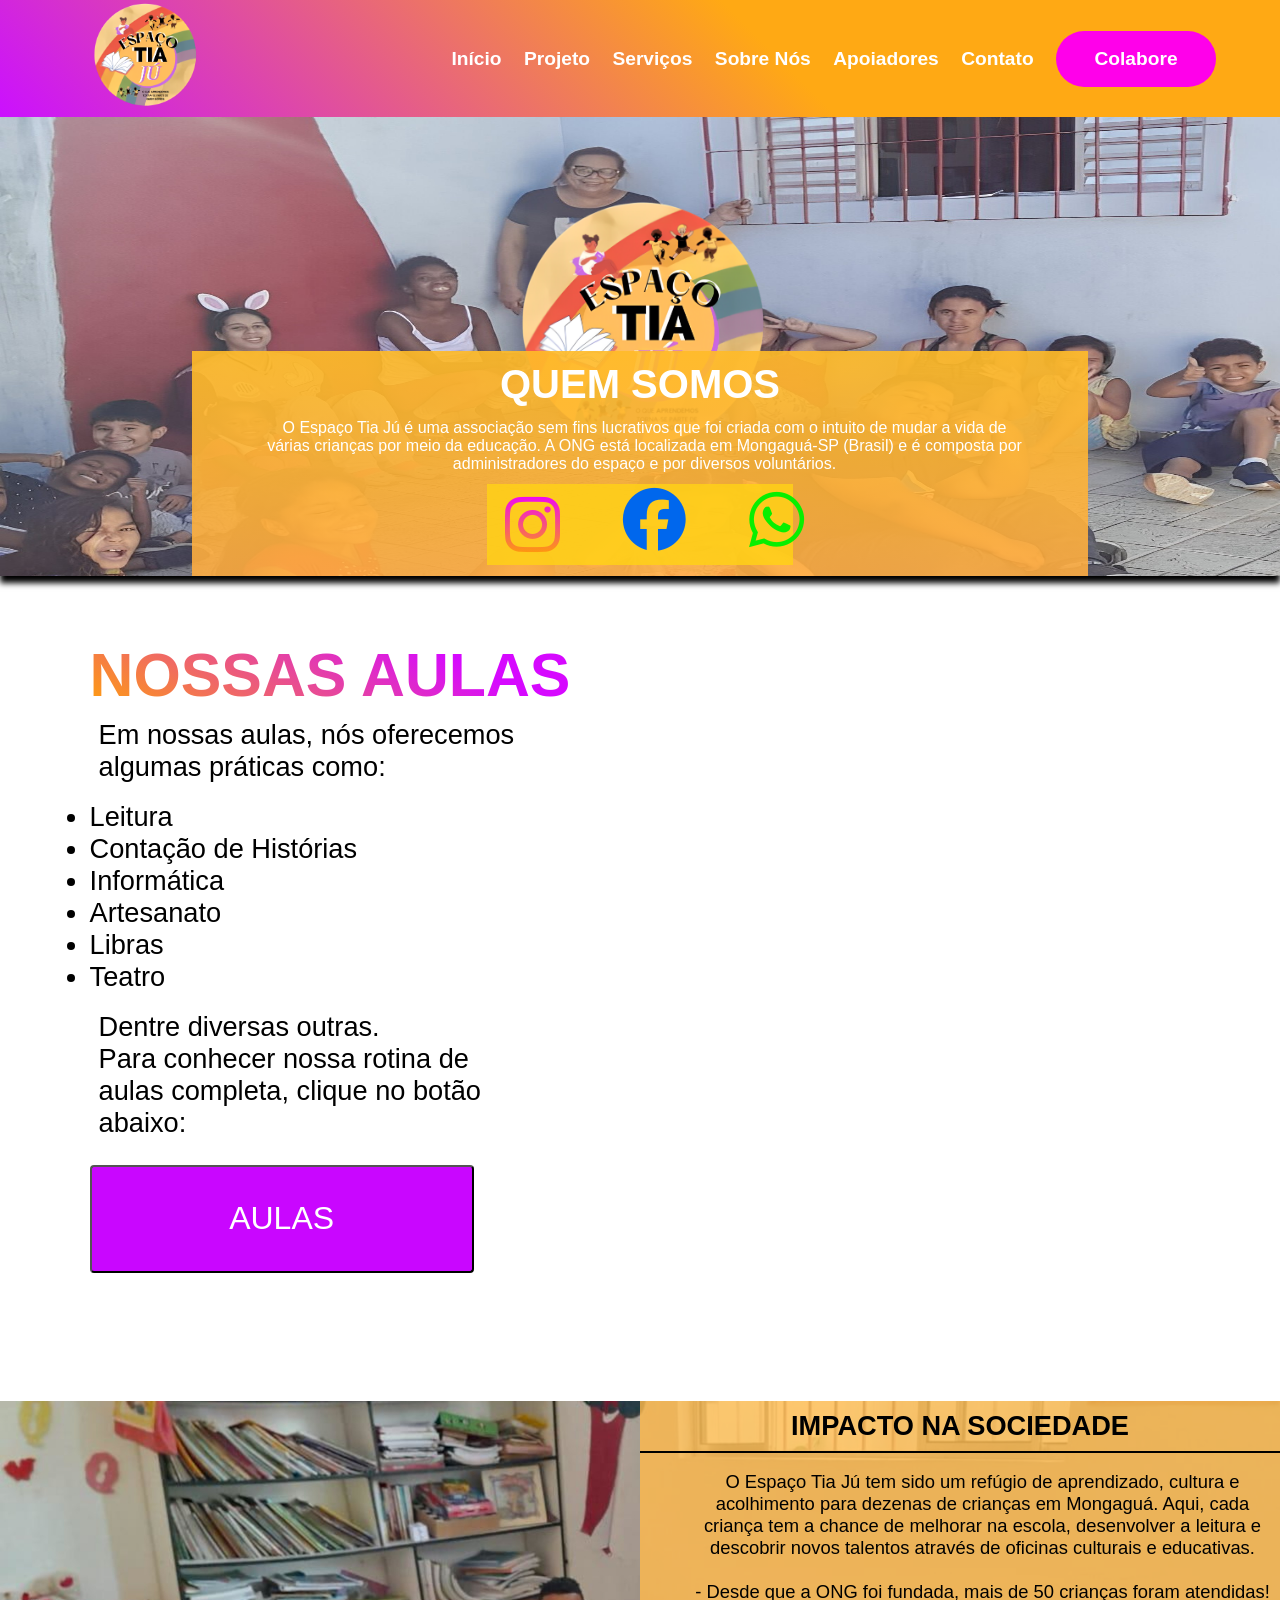
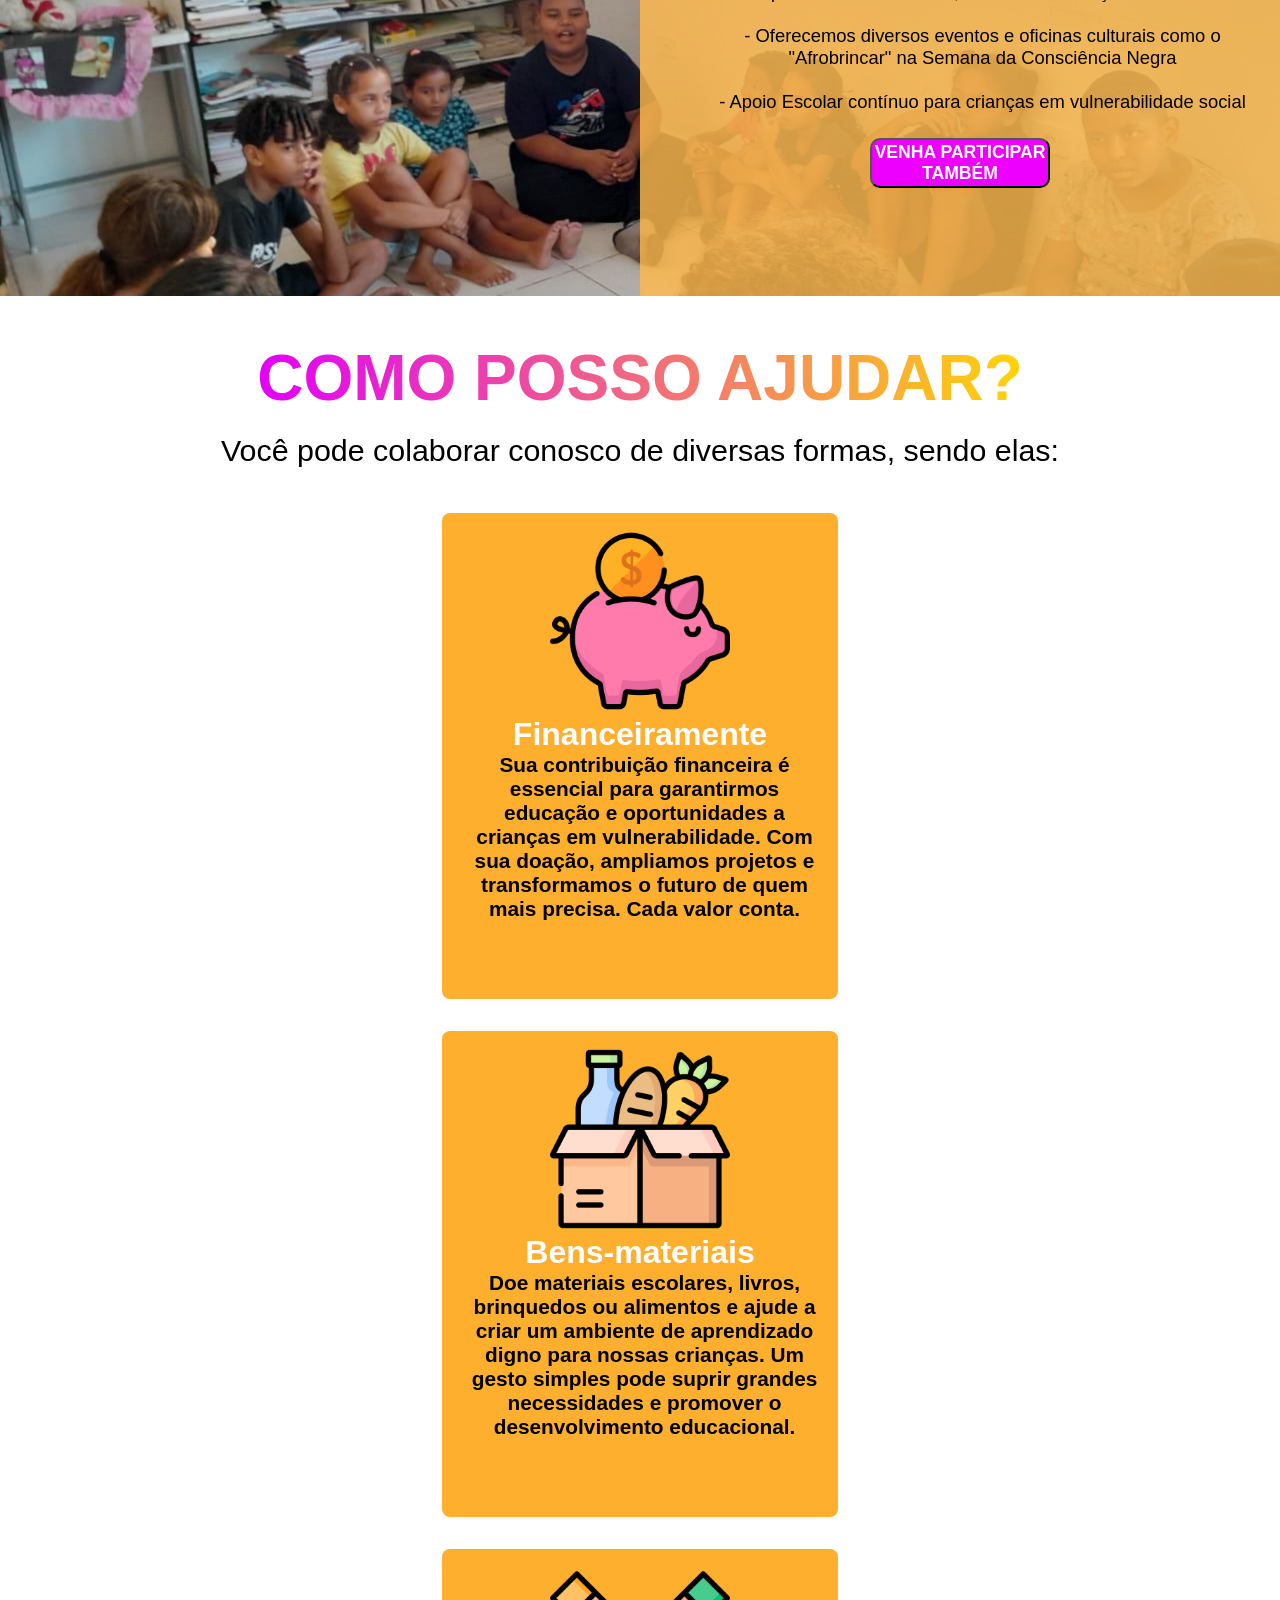
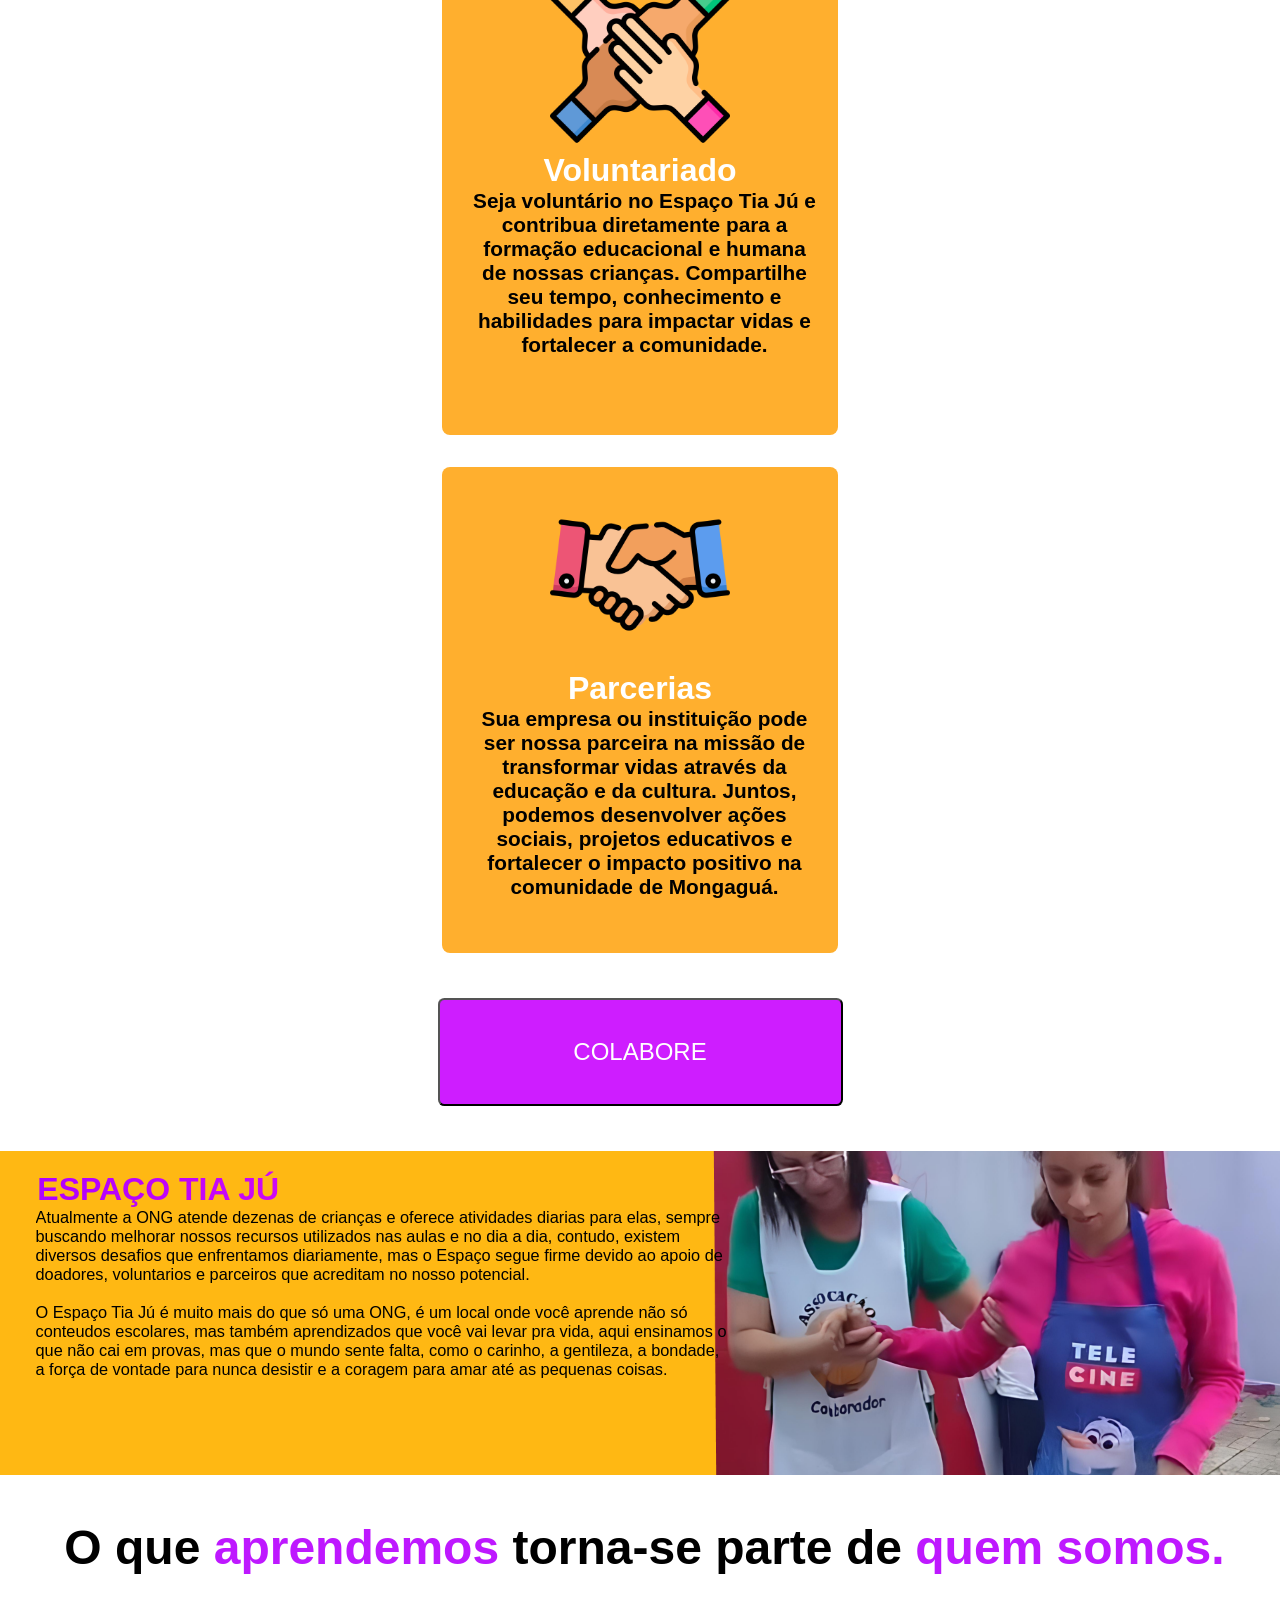
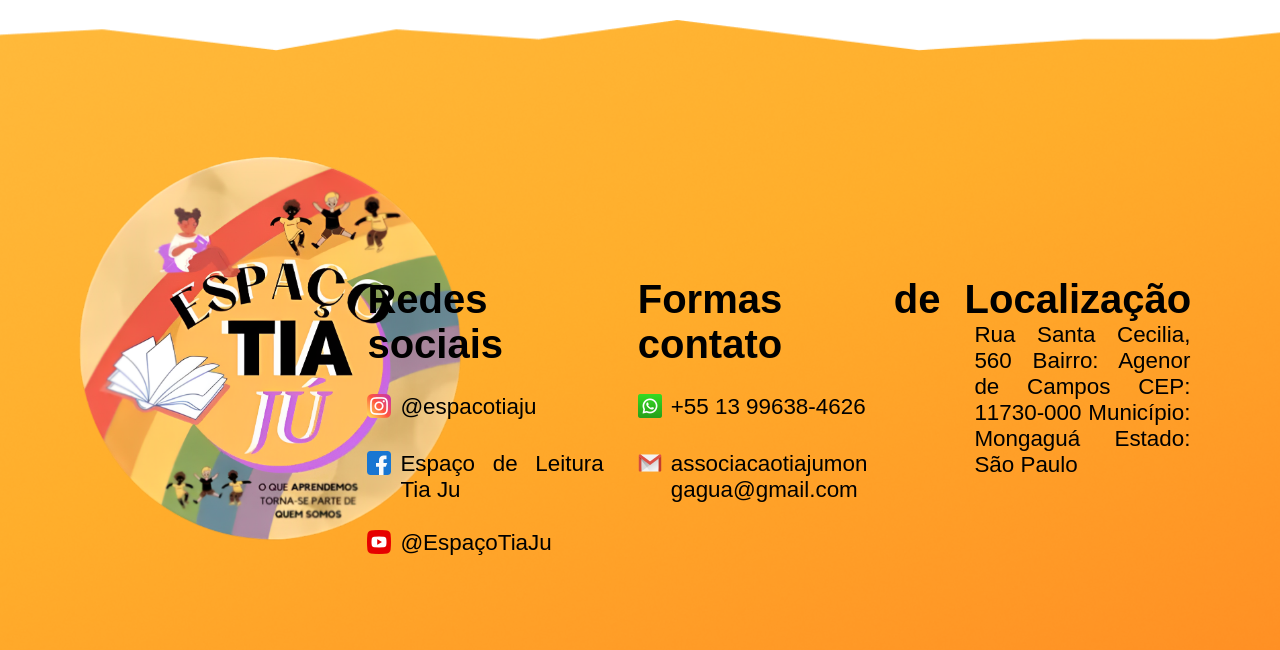
==== index.html @ f0115be1 "Add files via upload" ====
<!DOCTYPE html>
<html lang="PT-BR">
<head>
    <meta charset="UTF-8">
    <meta name="viewport" content="width=device-width, initial-scale=1.0">
    <title>Document</title>
    <link rel="stylesheet" href="style.css">
    <link rel="stylesheet"
    href="https://cdnjs.cloudflare.com/ajax/libs/font-awesome/6.5.0/css/all.min.css">
    <script src="hamburguer.js" defer></script>
</head>
<body>
<div class="navbar">
    <div class="Logo"><img src="img/LOGO.png" alt="" class="Logo1"></div>
     
    <div class="hamburger" onclick="toggleMenu()">
      <span></span>
      <span></span>
      <span></span>
  </div>

    <ul class="nav-list">
         <li class="nav-item"><a href="index.html">Início</a></li>
         <li class="nav-item"><a href="Projeto.html">Projeto</a></li>
         <li class="nav-item"><a href="Serviços.html">Serviços</a></li>
         <li class="nav-item"><a href="Sobrenos.html">Sobre Nós</a></li>
         <li class="nav-item"><a href="Apoiadores.html">Apoiadores</a></li>
         <li class="nav-item"><a id="contato" href="#rodape">Contato</a></li>
         <li class="nav-item" id="Colabore"><a id="colabore" href="Colabore.html">Colabore</a></li>
     </ul>
</div>

<div class="Inicio">
   <img src="img/Mídia (13).jpeg" alt="" class="Tela-inicial">
    <img src="img/LOGO.png" alt="" class="Logo-inicio">
         <div class="desc-inicio">
            <h2>QUEM SOMOS</h2>
            <p>O Espaço Tia Jú é uma associação sem fins lucrativos que foi criada com o intuito de mudar a vida de várias crianças por meio da educação. A ONG está localizada em Mongaguá-SP (Brasil) e é composta por administradores do espaço e por diversos voluntários.</p>
            <button>CONHEÇA MAIS SOBRE NÓS</button>
   <div class="redes-sociais">
        <a href="https://www.instagram.com/espacotiaju?utm_source=ig_web_button_share_sheet&igsh=ZDNlZDc0MzIxNw==" target="_blank"> <abbr title="Instagram">
          <i class="fab fa-instagram instagram" style="font-size: 63px;"></abbr></i>
        </a>
        <a href="https://www.facebook.com/datiaju/reviews" target="_blank">
          <abbr title="Facebook">
          <i class="fab fa-facebook facebook" style="font-size: 63px;margin-top: -10px;"></i>
          </abbr>
        </a>
        <a href="https://api.whatsapp.com/send?phone=%2B5513996384626&context=AfcCSkSIcUkqL-YhtPa7pxp33R2juGG97M6zUEiv80mA4iTM2JzgP4KgKNWEZC94j7PCLBYY8Aqee7L_TdLRcimhf0VwbdhXXc6NUVzNHIIt665tnAzPVUHuwLsKSRdDri8YdN5PQHIaT8WMIss9TqglaQ&source=FB_Page&app=facebook&entry_point=page_cta&fbclid=IwY2xjawLjuL1leHRuA2FlbQIxMABicmlkETEwQUttaVBENEdSaHdHNnN2AR4zPxRbNRe2exG3UXPu2LWO2KKB-tDY6OX-aqOvwJS2EwWAxR1hfenFp7WOUA_aem_YQOsg1myZgJdiUHXw0PNwQ" target="_blank">
          <abbr title="Whatsapp">
          <i class="fab fa-whatsapp whatsapp" style="font-size: 63px; margin-top: -10px;"></i>
          </abbr>
        </a>
      </div>
   </div>
</div>

   <div class="Nossas-aulas">
    <div class="Nossas-aulas2">
  <h1>NOSSAS AULAS</h1> 
    <p>Em nossas aulas, nós oferecemos algumas práticas como:</p>
    <br>
     <ul>
        <li>Leitura</li>
        <li>Contação de Histórias</li>
        <li>Informática</li>
        <li>Artesanato</li>
        <li>Libras</li>
        <li>Teatro</li>
      </ul>
     <br>
    <p> 
      Dentre diversas outras.
      <br>
      Para conhecer nossa rotina de aulas completa, clique no botão abaixo:</p>
      <button>AULAS</button>
    </div>
</div>

<div class="carrossel-pai">
  <div class="carrossel-imagens">
    <img src="img/Mídia (2).png" alt="" class="C2-1">
    <img src="img/Mídia (4).png" alt="" class="C2-2">
    <img src="img/midia.jpeg" alt="" class="C2-3">
    <img src="img/Mídia (19).jpeg" alt="" class="C2-4">

    <img src="img/Mídia (2).png" alt="" class="C2-1">
    <img src="img/Mídia (4).png" alt="" class="C2-2">
    <img src="img/midia.jpeg" alt="" class="C2-3">
    <img src="img/Mídia (19).jpeg" alt="" class="C2-4">
    <img src="img/Mídia (2).png" alt="" class="C2-1">
    <img src="img/Mídia (4).png" alt="" class="C2-2">
    </div>
  </div>
</div>

<div class="Impacto">
  <div class="desc-impacto">
    <h1>IMPACTO NA SOCIEDADE</h1>
    <hr color="black">
    <p>O Espaço Tia Jú tem sido um refúgio de aprendizado, cultura e acolhimento para dezenas de crianças em Mongaguá. Aqui, cada criança tem a chance de melhorar na escola, desenvolver a leitura e descobrir novos talentos através de oficinas culturais e educativas.
      <br>
      <br>
-  Desde que a ONG foi fundada, mais de 50 crianças foram atendidas!
<br>
<br>
- Oferecemos diversos eventos e oficinas culturais como o "Afrobrincar" na Semana da Consciência Negra
<br>
<br>- Apoio Escolar contínuo para crianças em vulnerabilidade social</p>
<button>VENHA PARTICIPAR TAMBÉM</button>
  </div>
</div>

<div class="Como-ajudar">
  <h1>COMO POSSO AJUDAR?</h1>
  <P class="desc-ajuda">Você pode colaborar conosco de diversas formas, sendo elas:</P>
 <div class="container-fc">
  <div class="forma-colaborar">
    <a href="https://www.flaticon.com/br/icones-gratis/poupanca" title="poupança ícones"><img src="img/cofrinho.png" alt=""></a>
    <h2>Financeiramente</h2>
    <p>Sua contribuição financeira é essencial para garantirmos educação e oportunidades a crianças em vulnerabilidade. Com sua doação, ampliamos projetos e transformamos o futuro de quem mais precisa. Cada valor conta.</p>
  </div>
    <div class="forma-colaborar">
      <a href="https://www.flaticon.com/br/icones-gratis/doacao-de-comida" title="doação de comida ícones"><img src="img/doacao-de-alimentos.png" alt=""></a>
    <h2>Bens-materiais</h2>
    <p>Doe materiais escolares, livros, brinquedos ou alimentos e ajude a criar um ambiente de aprendizado digno para nossas crianças. Um gesto simples pode suprir grandes necessidades e promover o desenvolvimento educacional.</p>
  </div>
    <div class="forma-colaborar">
      <a href="https://www.flaticon.com/br/icones-gratis/voluntario" title="voluntário ícones"><img src="img/socorro.png" alt=""></a>
    <h2>Voluntariado</h2>
    <p>Seja voluntário no Espaço Tia Jú e contribua diretamente para a formação educacional e humana de nossas crianças. Compartilhe seu tempo, conhecimento e habilidades para impactar vidas e fortalecer a comunidade.
</p>
  </div>
    <div class="forma-colaborar">
      <a href="https://www.flaticon.com/br/icones-gratis/acordo" title="acordo ícones"> <img src="img/aperto-de-mao.png" alt=""></a>
    <h2>Parcerias</h2>
    <p>Sua empresa ou instituição pode ser nossa parceira na missão de transformar vidas através da educação e da cultura. Juntos, podemos desenvolver ações sociais, projetos educativos e fortalecer o impacto positivo na comunidade de Mongaguá.</p>
  </div>
  </div>
  <button>COLABORE</button> 
</div>

<div class="desc-espaco">
  <div class="desc-espaco1">
   <h1>ESPAÇO TIA JÚ</h1>
   <p>Atualmente a ONG atende dezenas de crianças e oferece atividades diarias para elas, sempre buscando melhorar nossos recursos utilizados nas aulas e no dia a dia, 
    contudo, existem diversos desafios que enfrentamos diariamente, mas o Espaço segue firme devido ao apoio de doadores, voluntarios e parceiros que acreditam no nosso 
    potencial.
    <br>
    <br>
    O Espaço Tia Jú é muito mais do que só uma ONG, é um local onde você aprende não só conteudos escolares, mas também aprendizados que você vai levar pra vida, 
    aqui ensinamos o que não cai em provas, mas que o mundo sente falta, como o carinho, a gentileza, a bondade, a força de vontade para nunca desistir e a coragem para amar até as 
    pequenas coisas.</p>
  </div>
</div>

<div class="quem-somos">
  <p>O que <span class="roxo">aprendemos</span> torna-se parte de <span class="roxo">quem somos.</span></p>
</div>

<div class="rodape" id="rodape">
  <div class="logo-rodape">
    <img src="img/LOGO.png" alt="">
  </div>
  <div class="inf-rodape">
    <div class="redes">
      <h1>Redes sociais</h1>
      <div class="insta"><a href="https://www.flaticon.com/br/icones-gratis/logotipo-do-instagram" title="logotipo do instagram ícones" target="_blank"> <img src="img/instagram (1).png" alt=""></a><p>@espacotiaju</p></div>
      <div class="facebook"><a href="https://www.flaticon.com/br/icones-gratis/facebook" title="facebook ícones" target="_blank"><img src="img/facebook (1).png" alt=""></a>
      <p style="color: black;">Espaço de Leitura Tia Ju</p></div>
      <div class="youtube"><a href="https://www.flaticon.com/br/icones-gratis/youtube" title="youtube ícones" target="_blank"><img src="img/youtube.png" alt=""></a>
      <p>@EspaçoTiaJu</p></div>

    </div>
    <div class="formas-contato">
      <h1>Formas de contato</h1>
      <div class="whatsapp"><a href="https://www.flaticon.com/br/icones-gratis/whatsapp" title="whatsapp ícones" target="_blank"><img src="img/whatsapp (1).png" alt=""></a><p style="color: black;">+55 13 99638-4626</p></div>
      <div class="email">
        <a href="https://www.flaticon.com/br/icones-gratis/gmail" title="gmail ícones" target="_blank"><img src="img/gmail.png" alt=""></a>
        <p>associacaotiajumon<br>gagua@gmail.com</p>
      </div>
    </div>
    <div class="localizacao">
      <h1>Localização</h1>
      <p>Rua Santa Cecilia, 560 Bairro: Agenor de Campos CEP: 11730-000 Município: Mongaguá Estado: São Paulo</p>
    </div>
  </div>
</div>

<script>
function scrollToDuration(target, duration) {
    const start = window.scrollY;
    const end = target.getBoundingClientRect().top + window.scrollY;
    const distance = end - start;
    let startTime = null;

    function animation(currentTime) {
        if (startTime === null) startTime = currentTime;
        const timeElapsed = currentTime - startTime;
        const progress = Math.min(timeElapsed / duration, 1); // de 0 a 1
        window.scrollTo(0, start + distance * easeInOutQuad(progress));
        if (timeElapsed < duration) {
            requestAnimationFrame(animation);
        }
    }
    function easeInOutQuad(t) {
        return t < 0.5 ? 2*t*t : -1 + (4 - 2*t)*t;
    }

    requestAnimationFrame(animation);
}
const linkRodape = document.getElementById('contato');
const rodape = document.getElementById('rodape');

linkRodape.addEventListener('click', function(e){
    e.preventDefault();
    scrollToDuration(rodape, 1300);
});
</script>

</body>
</html>
---- style.css ----
*{
    margin: 0;
    padding: 0;
    font-family: Arial, Helvetica, sans-serif;
}

body{
    position: relative;
    overflow-x: hidden;
}

html {
  scroll-behavior: smooth;
}


.navbar{
    height: 13vh;
    width: 100%;
    background: linear-gradient(45deg, rgb(203, 16, 255), rgb(255, 169, 20) 60%);
    position: fixed;
    display: flex;
    align-items: center;
    justify-content: end;
    z-index: 10;
}


.hamburger {
    display: none;
    flex-direction: column;
    cursor: pointer;
    gap: 5px;
}

.hamburger span {
    width: 30px;
    height: 3px;
    background: #000;
    border-radius: 5px;
}


.nav-list{
    display: flex;
    align-items: center;
    gap: 1.4em;
    margin-right: 5%;
}

.Logo{
    position: absolute;
    left: 7%;
}

.Logo1{
    width: 12vh;
    height: auto;
    display: flex;
}

.nav-item{
    list-style: none;
}

.nav-item a{
    text-decoration: none;
    color: rgb(255, 255, 255);
    font-size: clamp(1rem, 2vw, 1.2rem);
    transition: 500ms;
    font-weight: 600;
}

.nav-item a:hover{
    color: rgb(233, 67, 255);
}

#Colabore{
    width: 10em;
    height: 3.5em;
    background-color: rgb(255, 0, 234); 
    display: inline-flex;
    justify-content: center;
    align-items: center;
    border-radius: 4vh;
    transition: 500ms;
}

#Colabore:hover{
    background-color: rgb(213, 77, 255);
    transform: scale(1.1);
}

.Tela-inicial {
    z-index: 0;
    width: 100%;
    height: auto;
    display: block;
    flex-direction: column;
    box-shadow: 0px 7px 6px black;
}


.Inicio{
    display: flex;
    justify-content: center;
    align-items: end;
    z-index: 10;
}

.Logo-inicio {
    position: absolute;
    width: clamp(22vw, 25vw, 30em);
    top: 270px
}

.desc-inicio{
    position: absolute;
    color: white;
    max-width: 70%;
    text-align: center;
    height: 25vw;
    background: linear-gradient( #ffbb28e9, rgba(255, 173, 66, 0.893));
    font-size: clamp(1rem, 2.5vw, 2rem);
    display: flex;
    flex-direction: column;
    justify-content: space-between;
    align-items: center;
}

.desc-inicio p{
    font-size: 1.6rem;
    max-width: 85%;
}

.desc-inicio h2{
    font-size: clamp(1rem, 5vw, 4rem);
}

.desc-inicio button{
    margin: 2vh;
    width: clamp(10vw, 15vw, 70%);
    height: 8vh;
    background-color: rgb(197, 49, 255);
    font-weight: 600;
    color: white;
    font-size: 0.8rem;
    transition: 500ms;
}

.desc-inicio button:hover{
    transform: scaleX(1.1);
}

.redes-sociais{
  padding: 2vh;
  height: clamp(4vh, 7vw, 20%);
  width: 39vh;
  display: flex;
  align-items: center;
  justify-content: space-between;
  background-color: #ffd117d7;
  gap: 7vh;
}

.redes-sociais a{
  color: rgb(0, 0, 0);
  font-size: 4.5rem;
  transition: 400ms ease-in-out;
}

.redes-sociais a:hover{
  transform: scale(1.1);
}

.facebook { color: #0067ed; }
.whatsapp { color: #08ef00; }
.instagram {
  background: linear-gradient(#ee00ff,rgb(255, 162, 0));
  -webkit-background-clip: text;
  -webkit-text-fill-color: transparent;
}

.Nossas-aulas{
    width: 100%;
}

.carrossel-pai{
    position: absolute;
    right: 8.9vh;
    top: 100vh;
    height: 175vh;
    z-index: -1;
    overflow: hidden;
}

.carrossel-imagens{
  z-index: -1;
  height: 100vh;
  display: flex;
  flex-direction: column;
  animation: Carrossel-subir 15s linear infinite;
}

@keyframes Carrossel-subir{
  0%{
    transform: translateY(-120px);
  }

  100%{
    transform: translateY(-1100px);
  }
}

.carrossel-imagens img{
  margin-top: -100px;
  border-radius: 10px;
  max-width: 270px;
  transition: transform 800ms;
}

.C2-1{
  margin-left: 300px;
}

.C2-3{
  margin-left: 300px;
}

.Nossas-aulas2{
    max-width: 40rem;
    margin-top: 5vw;
    margin-left: 7vw;
}

.Nossas-aulas2 h1{
  font-size: 3.8rem;
  margin-bottom: 1vh;
  background: linear-gradient(30deg, #ffa10a, rgb(214, 9, 255) 60%);
  -webkit-background-clip: text;
  -webkit-text-fill-color: transparent;
}

.Nossas-aulas2 p{
    font-size: 1.7em;
    width: 26rem;
}

.Nossas-aulas2 ul{
  font-family:Arial, Helvetica, sans-serif;
  font-size: 1.7rem;

}

.Nossas-aulas2 button{
    margin-top: 2vw;
    height: 12vh;
    width: 60%;
    font-size: 2rem;
    color: white;
    background-color: #c906ff;
    border-radius: 4px;
    transition: 700ms ease-in-out;
}

.Nossas-aulas2 button:hover{
    transform: scale(1.03);
    box-shadow: 3px 3px 3px black;
    background-color: #ff2af8;
}

.Impacto {
    position: relative;
    margin-top: 10vw;
    max-width: 100%;
    height: 100vh;
    background-image: url("img/Mídia (20).jpeg");
    background-size: cover;
    background-position: center;
    display: flex;
    align-items: center;
    justify-content: end;
}


.desc-impacto{
    position: absolute;
    height: 100%;
    width: 50%;
    background-color: #ffbb4ecf;
    display: flex;
    align-items: center;
    flex-direction: column;
    text-align: center;
}

.desc-impacto h1{
    max-width: 100%;
    margin: 1vh;
    font-size: clamp(2rem, 8vh, 3.5rem);
}

.desc-impacto hr{
    width: 99.8%;
}

.desc-impacto p{
    margin-top: 2vh;
    margin-left: 5vh;
    max-width: 90%;
    font-size: clamp(0.6rem, 3.6vh, 2.2rem);
}

.Impacto-desc{
    overflow-y: auto;
    cursor: pointer;
}

.desc-impacto button{
    margin-top: 2vw;
    height: 10%;
    width: 30%;
    font-size: 1.3rem;
    color: white;
    font-weight: 600;
    background-color: #ee00ff;
    border-radius: 10px;
    transition: 500ms;
}

.desc-impacto button:hover{
    background-color: #c906ff;
    transform: scale(1.1);
}

.Como-ajudar{
    margin-top: 5vh;
    display: flex;
    align-items: center;
    justify-content: center;
    max-width: 100%;
    flex-direction: column;
    text-align: center;
}

.Como-ajudar h1{
    font-size: 4rem;
    background: linear-gradient(90deg, rgb(227, 0, 247), rgb(255, 210, 10) 99%);
   -webkit-background-clip: text;
   -webkit-text-fill-color: transparent;
}

.desc-ajuda{
    margin: 2vh;
    font-size: clamp(1rem, 7vw, 1.9rem);
}

.container-fc{
    margin-top: 3vh;
    display: flex;
    justify-content: center;
    gap: 2rem;
}

.forma-colaborar{
    display: flex;
    align-items: center;
    flex-direction: column;
    padding: 2vh;
    height: 450px;
    width: 40vh;
    background-color: #ffaf2e;
    text-align: center;
    border-radius: 0.5rem;
    font-size: clamp(1.2rem, 1.5rem, 1.3rem);
    font-weight: 600;
    transition: 800ms ease;
}

.forma-colaborar h2{
    color: white;
    font-size: 2rem;
}

.forma-colaborar img{
    max-width: 50%;
}

.forma-colaborar:hover{
    background-color: #c45fff;
    transform: scale(1.05);
}

.Como-ajudar button{
    margin: 5vh;
    height: 12vh;
    width: 45vh;
    font-size: 1.5rem;
    background-color: #ce1dff;
    color: white;
    border-radius: 0.5vw;
    transition: 500ms ease;
}

.Como-ajudar button:hover{
    transform: scale(1.05);
}
.desc-espaco{
    box-sizing: border-box;
    padding: 10px;
    background-image: url(img/Frame\ 19.png);
    background-size: cover;
    background-position: center;
    height: 82vh;
    width: 100%;
    overflow-x: hidden;
}

.desc-espaco1{
    margin-top: 10px;
    margin-left: 30px;
    width: 50%;
    height: 80%;
}

.desc-espaco h1{
    font-size: clamp(4rem, 5rem, 6.5rem);
    background: linear-gradient(90deg, rgb(174, 0, 255), rgb(255, 23, 224) 99%);
    -webkit-background-clip: text;
    -webkit-text-fill-color: transparent;
}

.desc-espaco1 p{
    font-size: 1.7rem;
    overflow-y: auto;
    height: 95%;
}

.quem-somos{
    margin: 5vh;
    display: flex;
    justify-content: center;
    font-size: 3rem;
    font-weight: 600;
    margin-bottom: 1vh;
    
}

.roxo {
  color: rgb(190, 24, 255);
  font-weight: bold;
}

.rodape{
    margin-top: 5vh;
    background-image: url(img/Rectangle\ 50.png);
    background-size: cover;
    background-position: center;
    width: 100%;
    height: 70vh;
    display: flex;
    justify-content: center;
}

.logo-rodape img{
    position: absolute;
    bottom: 8vh;
    left: 7vh;
    width: 45vh;
}
.inf-rodape{
    width: 65%;
    bottom: 8vh;
    left:28%;
    position: absolute;
    display: flex;
    gap: 3%;
    font-size: clamp(1rem, 1.7rem, 1.8rem);
    color: black;
    text-align: justify;
}

.insta, .facebook, .youtube, .whatsapp, .email{
    display: flex;
    margin-top: 3vh;
}

.redes, .formas-contato, .localizacao{
    align-items: center;
}

.redes, .formas-contato, p{
    margin-left: 1vh;
}

.rodape h1{
    font-size: 2.5rem;
}

.localizacao{
    max-width: 25vh;
    display: flex;
    align-items: center;
    flex-direction: column;
}

@media (max-width:1300px) and (min-width:701px){
    .desc-inicio{
        height: 25vh;
        justify-content: space-evenly;
    }
    .desc-inicio p{
        font-size: 1rem;
    }
    .desc-inicio h2{
        font-size: 2.5rem;
    }
    .Logo-inicio{
        top: 3.6%;
        width: 20%;
    }
    .desc-inicio button{
        display: none;
    }
    .Tela-inicial{
        margin-top: 9vh;
        height: 55vh;
        width: 100%;
    }
    .desc-espaco p{
        font-size: 1.7rem;
    }
    .redes-sociais{
        width: 30vh;
    }

    .redes-sociais a{
        font-size: 1rem;
    }
    .inf-rodape{
        bottom: 10vh;
        left: 28%;
        font-size: 1.4rem;
    }
    .Impacto{
        height: 55vh;
    }
    .desc-impacto h1{
        font-size: 1.7rem;
        max-width: 100%;
        margin-top: 1vh;
    }
    .desc-impacto p{
        width: 90%;
        max-height: 80%;
        font-size: 1.15rem;
    }
    .desc-impacto button{
        width: 20vh;
        font-size: 1.1rem;
    }
    .carrossel-pai{
        display: none;
    }
    .desc-espaco{
        height: 36vh;
    }
    .desc-espaco h1{
        font-size: 2rem;
        margin-left: -0.3vh;
    }
    .desc-espaco p{
        margin-left: -0.5vh;
        font-size: 1.02rem;
        width: 54vw;
    }
    .container-fc{
        display: flex;
        flex-direction: column;
    }
    .quem-somos{
        text-align: center;
    }
}

@media (max-width:700px){
    .navbar{
        height: 7%;
    }
    .hamburger {
        display: flex;
        margin-right: 4vh;
    }

    @media (max-width: 700px) {

        .nav-list {
            position: absolute;
            top: 100%;
            right: -5%;
            background: #FFA500;
            color: #000;
            width: 200px;
            flex-direction: column;
            padding: 20px;
            gap: 20px;
            overflow: hidden;
            max-height: 0;
            opacity: 0;
            transform: translateY(-20px);
            transition: 
                max-height 0.8s ease,
                opacity 0.1s ease,
                transform 0.7s ease;
        }
        .nav-list.active {
            max-height: 500px;
            opacity: 1;
            transform: translateY(0);
        }
    
        .nav-list a {
            color: #000;
            font-weight: 600;
        }
    }
    
    
    .Logo1{
    width: 6.5vh;
    }
    .Tela-inicial{
        margin-top: 2vh;
        height: 44vh;
        width: 100%;
    }
      .carrossel-pai,
  .carrossel-imagens {
    display: none !important;
    position: static !important;
    width: 0 !important;
    height: 0 !important;
    margin: 0 !important;
    padding: 0 !important;
    overflow: hidden !important;
}
    .desc-inicio{
        padding-top: 1vh;
        height: 20vh;
        max-width: 90%;
        display: flex;
        justify-content: center;
    }

    .redes-sociais{
        display: none;
    }
    .Logo-inicio{
        top: 2.2%;
        width: 25%;
    }
    .desc-inicio h2{
        font-size: 25px;
    }

    .desc-inicio p{
        margin-top: 2px;
        max-width: 95%;
        font-size: 0.8rem;
        font-weight: bold;
    }

    .desc-inicio button{
        width: 10vh;
        height: 4vh;
        font-size: 0.5rem;
    }

    .Nossas-aulas2{
        margin: 0;
        margin-top: 5vh;
        display: flex;
        flex-direction: column;
        align-items: center;
        text-align: center;
    }
    .Nossas-aulas h1{
        font-size: 2.5rem;
    }
    .Nossas-aulas2 p{
        font-size: 1.1em;
        width: 22rem;
    }
    .Nossas-aulas ul{
        display: flex;
        flex-direction: column;
        font-size: 1.1em;
        list-style: none;
    }

    .Nossas-aulas2 button{
        width: 50%;
        height: 8vh;
        font-size: 1.5rem;
    }
    .Impacto{
        max-width: 100%;
        height: 62vh;
        overflow-y: hidden;
    }
    .desc-impacto{
        width: 100%;
        height: 100%;
        background-color: #ffc870d5;
    }
    .desc-impacto h1{
        font-size: 1.5rem;
    }
    .desc-impacto p{
        width: 90%;
        max-height: 85%;
        font-size: 1.1rem;
        margin-right: 4vh;
    }
    .desc-impacto button{
        width: 25vh;
        height: 7vh;
        font-size: 0.8rem;
        margin-top: 3vh;
    }
    .container-fc{
        flex-direction: column;
        align-items: center;
        justify-content: center;
    }
    .forma-colaborar{
        width: 70%;
        height: 40%;
        font-size: 1.15rem;
        margin-left: auto;
    margin-right: auto;
    }
    .Como-ajudar button{
        width: 80%;
    }
    .desc-espaco{
        height: 30vh;
        overflow-y: auto;
    }
    .desc-espaco1{
        width: 55%;
        margin-left: 0;
    }
    .desc-espaco1 h1{
        margin-left: 5px;
        font-size: 1.5rem;
    }
    .desc-espaco1 p{
        font-size: 80%;
        font-weight: 700;
    }
    .quem-somos{
        text-align: center;
        font-size: 1.7rem;
    }
    .rodape{
        position: relative;
        height: 35vh;
        width: 100%;
    }
    .logo-rodape img{
        display: none;
    }
    .rodape h1{
        font-size: 0.80rem;
    }
    .redes, .formas-contato, .localizacao{
        width: 40%;
    }
    .inf-rodape{
        left: 1vh;
        bottom: 9vh;
        font-size: 0.7rem;
        width: 100%;
    }

    .inf-rodape p{
        width: 80px;
        font-weight: 600;
    }
}

@media (max-width: 600px) and (min-width:540px){
        .desc-espaco1 p{
        font-size: 73%;
        font-weight: 700;
    }
}
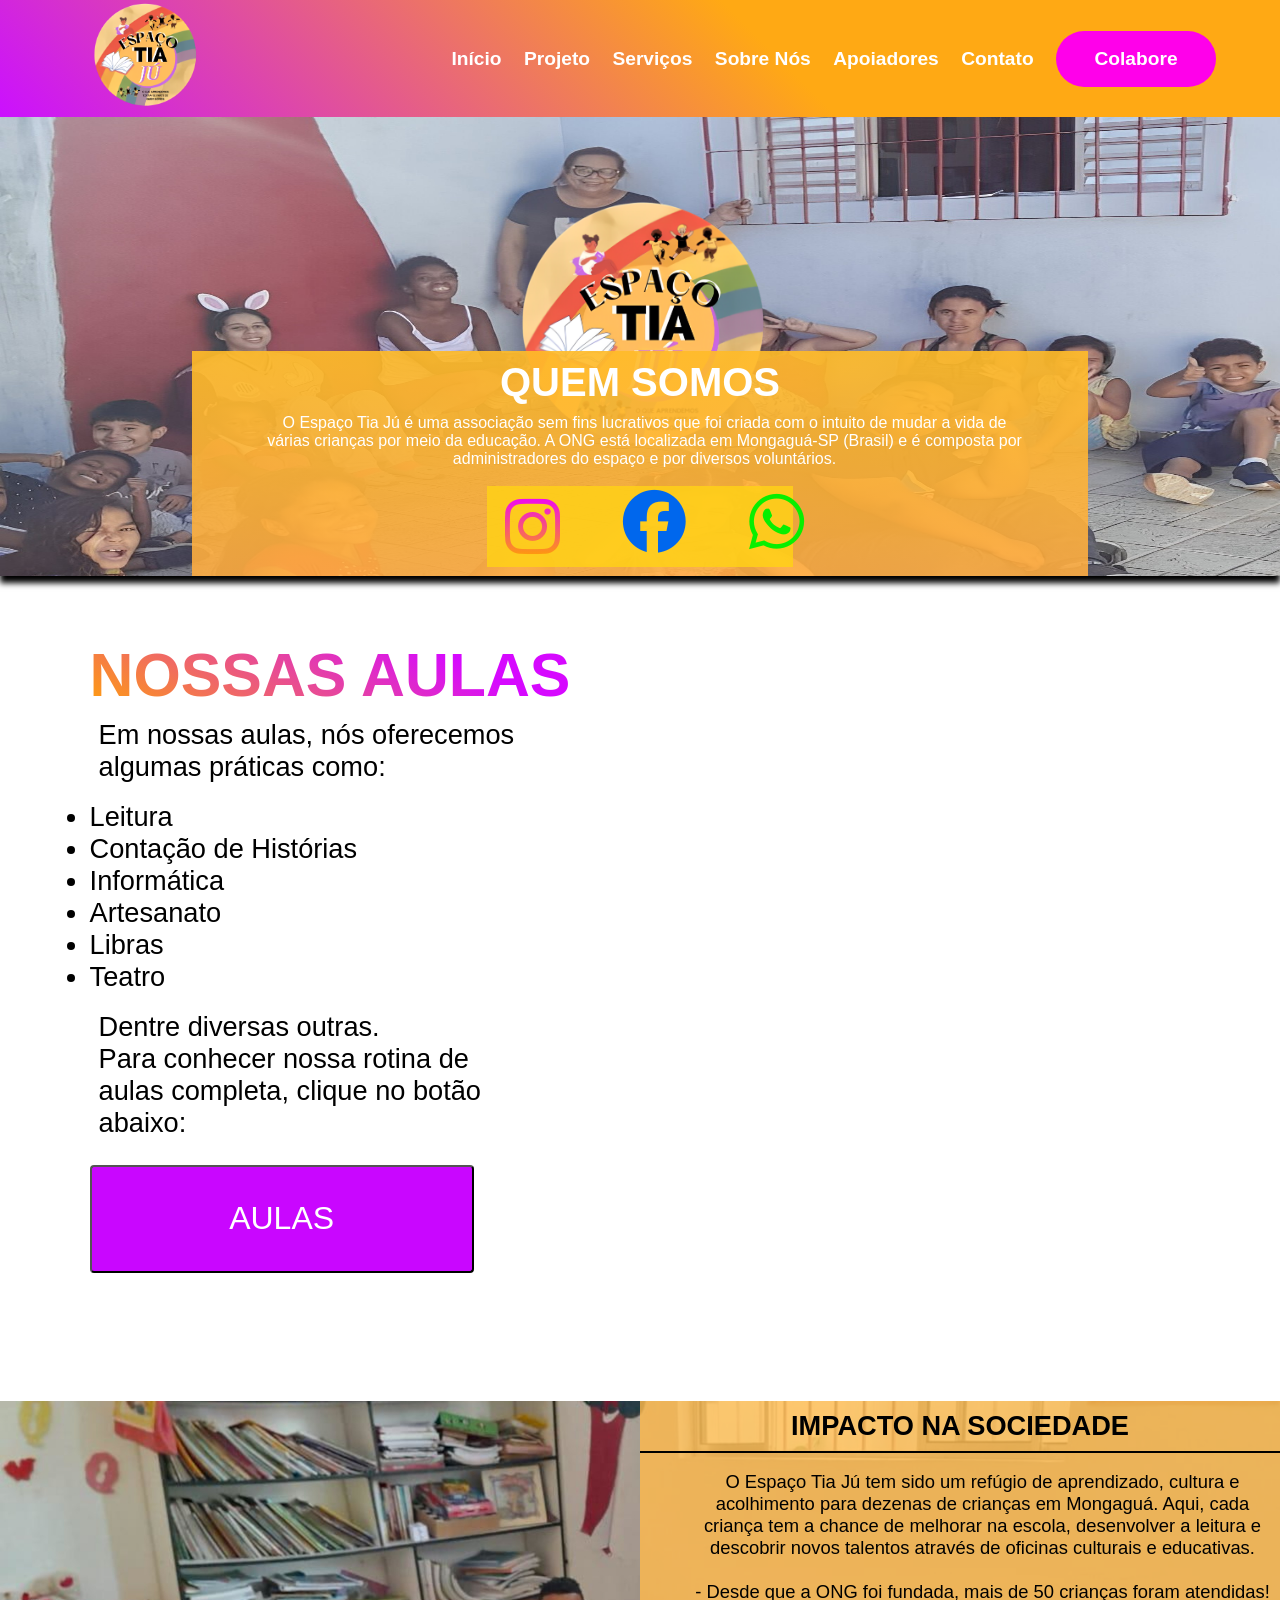
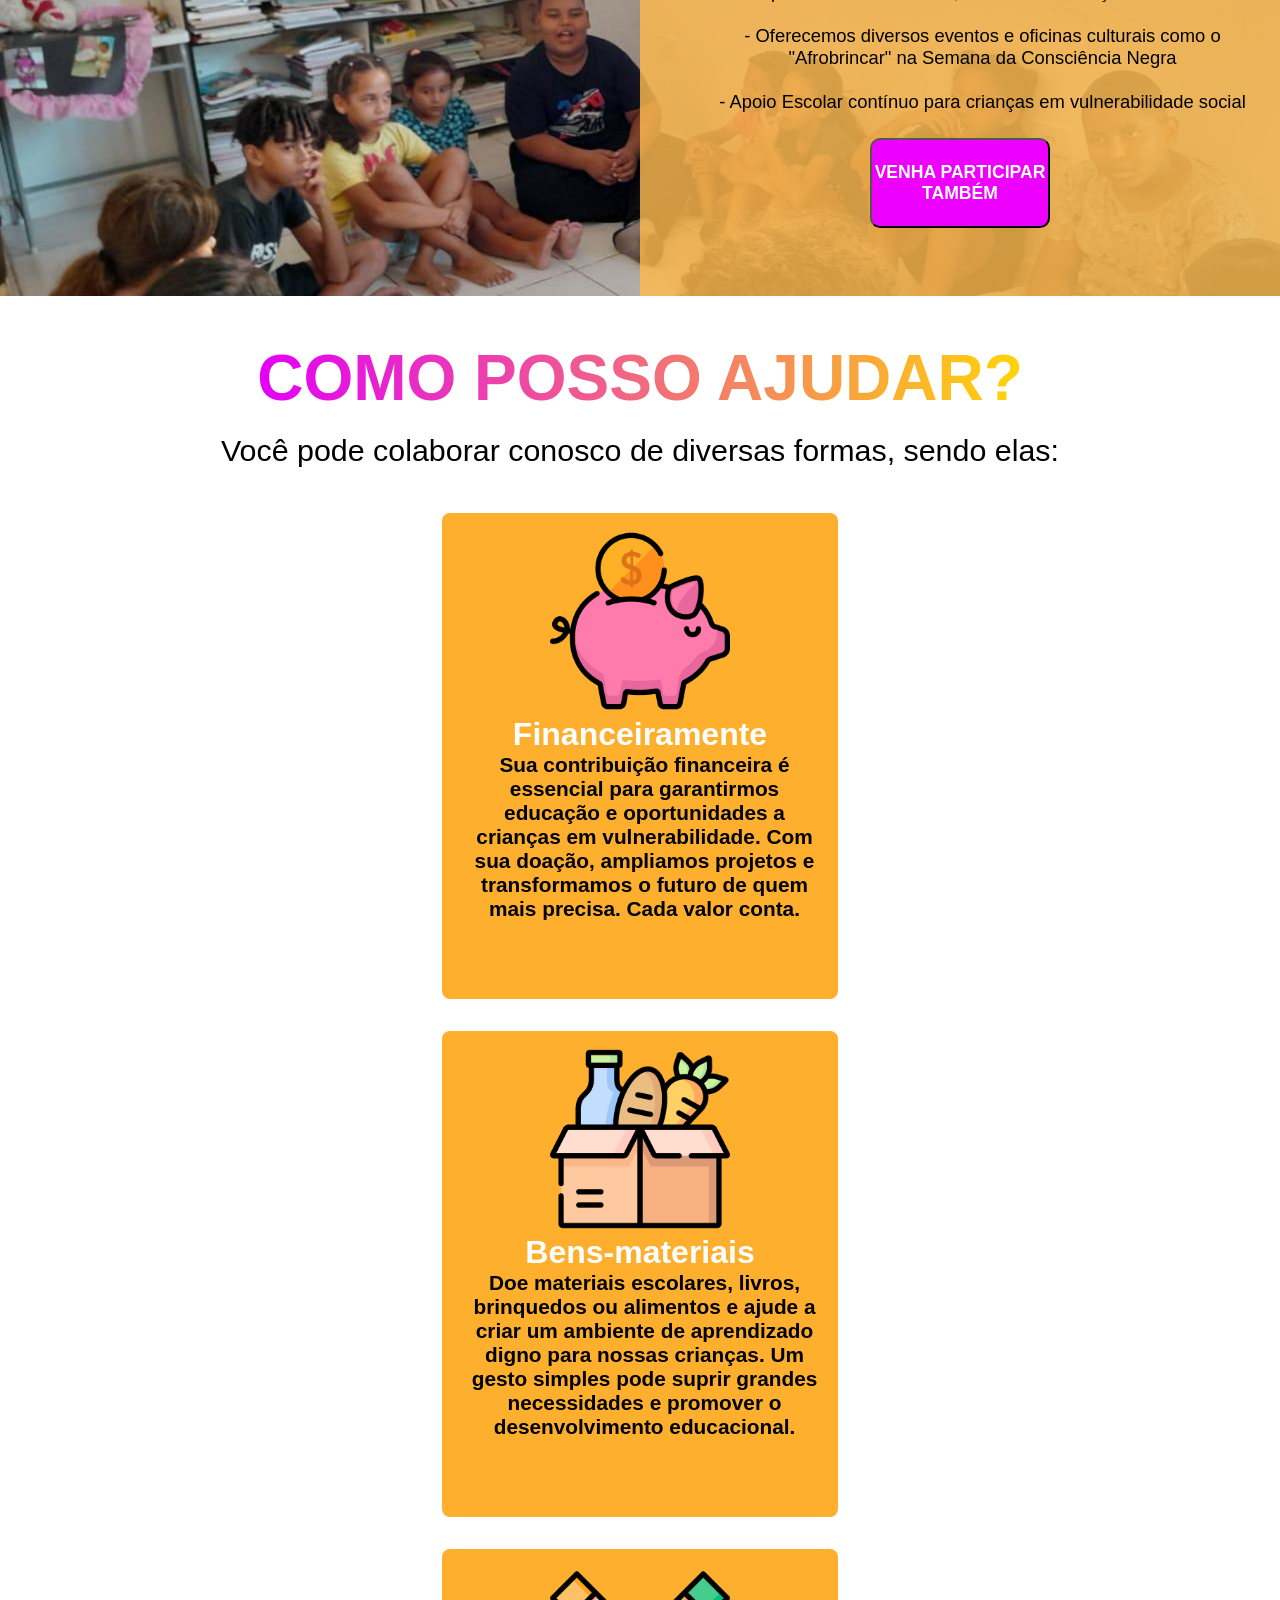
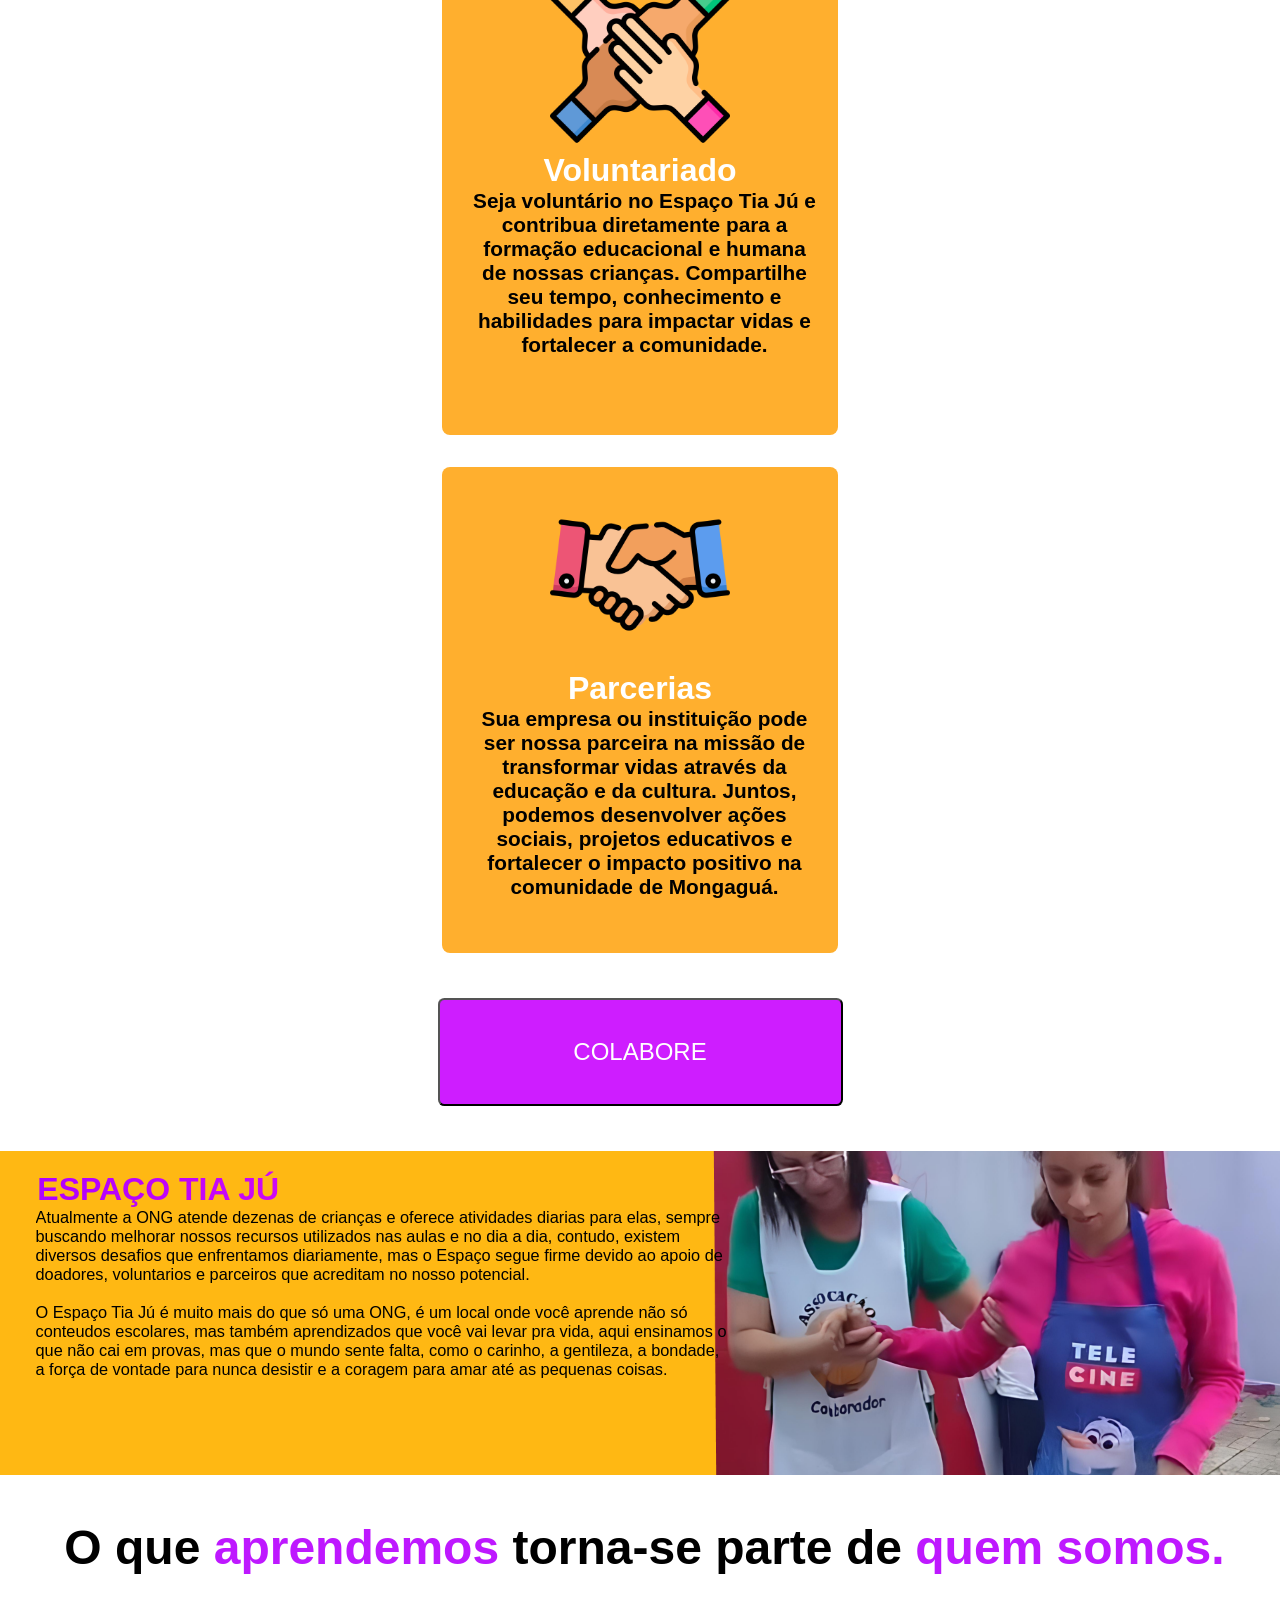
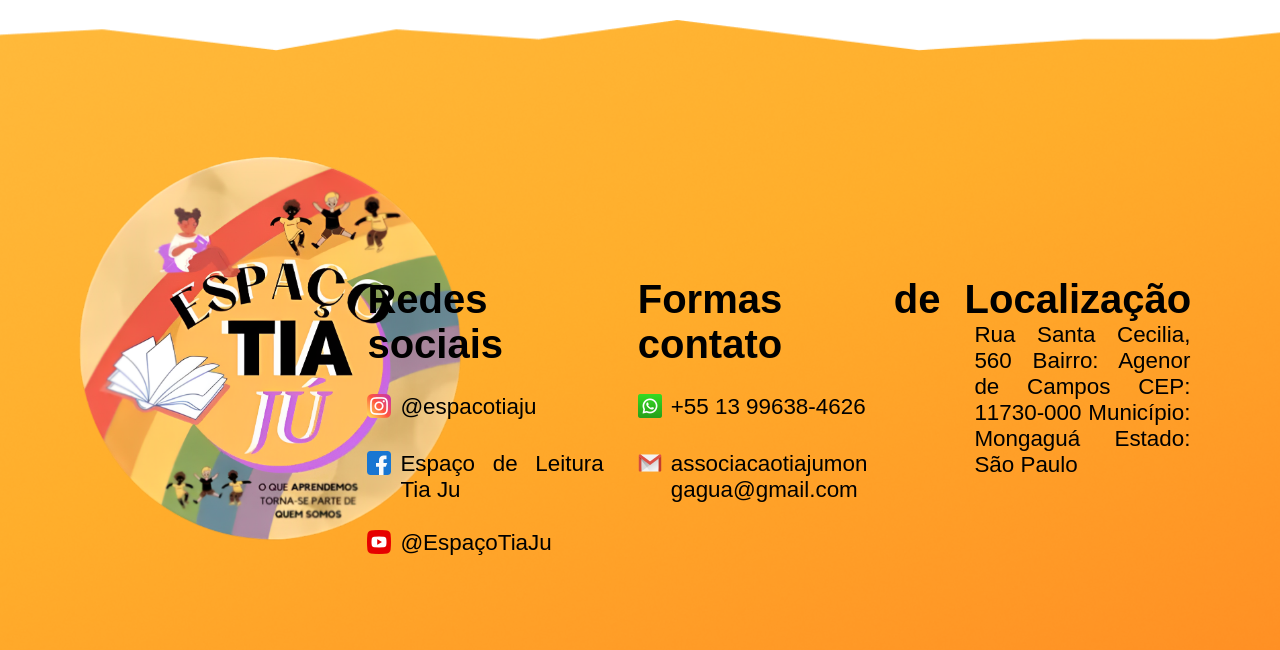
==== commit a60d0d47: "Add files via upload" ====
--- a/index.html
+++ b/index.html
@@ -36,7 +36,7 @@
          <div class="desc-inicio">
             <h2>QUEM SOMOS</h2>
             <p>O Espaço Tia Jú é uma associação sem fins lucrativos que foi criada com o intuito de mudar a vida de várias crianças por meio da educação. A ONG está localizada em Mongaguá-SP (Brasil) e é composta por administradores do espaço e por diversos voluntários.</p>
-            <button>CONHEÇA MAIS SOBRE NÓS</button>
+            <a href="Sobrenos.html"><button>CONHEÇA MAIS SOBRE NÓS</button></a>
    <div class="redes-sociais">
         <a href="https://www.instagram.com/espacotiaju?utm_source=ig_web_button_share_sheet&igsh=ZDNlZDc0MzIxNw==" target="_blank"> <abbr title="Instagram">
           <i class="fab fa-instagram instagram" style="font-size: 63px;"></abbr></i>
@@ -73,23 +73,24 @@
       Dentre diversas outras.
       <br>
       Para conhecer nossa rotina de aulas completa, clique no botão abaixo:</p>
-      <button>AULAS</button>
+      <a href="Serviços.html"><button>AULAS</button></a>
     </div>
 </div>
 
 <div class="carrossel-pai">
   <div class="carrossel-imagens">
     <img src="img/Mídia (2).png" alt="" class="C2-1">
-    <img src="img/Mídia (4).png" alt="" class="C2-2">
+    <img src="img/Mídia (3).png" alt="" class="C2-2">
     <img src="img/midia.jpeg" alt="" class="C2-3">
     <img src="img/Mídia (19).jpeg" alt="" class="C2-4">
 
     <img src="img/Mídia (2).png" alt="" class="C2-1">
-    <img src="img/Mídia (4).png" alt="" class="C2-2">
+    <img src="img/Mídia (3).png" alt="" class="C2-2">
     <img src="img/midia.jpeg" alt="" class="C2-3">
     <img src="img/Mídia (19).jpeg" alt="" class="C2-4">
     <img src="img/Mídia (2).png" alt="" class="C2-1">
-    <img src="img/Mídia (4).png" alt="" class="C2-2">
+    <img src="img/Mídia (3).png" alt="" class="C2-2">
+    <img src="img/midia.jpeg" alt="" class="C2-3">
     </div>
   </div>
 </div>
@@ -107,7 +108,7 @@
 - Oferecemos diversos eventos e oficinas culturais como o "Afrobrincar" na Semana da Consciência Negra
 <br>
 <br>- Apoio Escolar contínuo para crianças em vulnerabilidade social</p>
-<button>VENHA PARTICIPAR TAMBÉM</button>
+<a href="Colabore.html"><button>VENHA PARTICIPAR TAMBÉM</button></a>
   </div>
 </div>
 
@@ -137,7 +138,7 @@
     <p>Sua empresa ou instituição pode ser nossa parceira na missão de transformar vidas através da educação e da cultura. Juntos, podemos desenvolver ações sociais, projetos educativos e fortalecer o impacto positivo na comunidade de Mongaguá.</p>
   </div>
   </div>
-  <button>COLABORE</button> 
+  <a href="Colabore.html"><button>COLABORE</button></a>
 </div>
 
 <div class="desc-espaco">
--- a/style.css
+++ b/style.css
@@ -208,7 +208,7 @@
   }
 
   100%{
-    transform: translateY(-1100px);
+    transform: translateY(-1025px);
   }
 }
 
@@ -318,8 +318,8 @@
 
 .desc-impacto button{
     margin-top: 2vw;
-    height: 10%;
-    width: 30%;
+    height: 10vh;
+    width: 30vh;
     font-size: 1.3rem;
     color: white;
     font-weight: 600;
@@ -583,18 +583,20 @@
     }
 }
 
-@media (max-width:700px){
-    .navbar{
-        height: 7%;
-    }
-    .hamburger {
+.botao:hover, .card:hover {
+  transform: scale(1.05);
+  transition: transform 0.3s;
+}
+
+@media (max-width: 1000px){
+     *:hover {
+    
+  }
+            .hamburger {
         display: flex;
         margin-right: 4vh;
     }
-
-    @media (max-width: 700px) {
-
-        .nav-list {
+            .nav-list {
             position: absolute;
             top: 100%;
             right: -5%;
@@ -623,9 +625,12 @@
             color: #000;
             font-weight: 600;
         }
-    }
-    
-    
+}
+
+@media (max-width:700px){
+    .navbar{
+        height: 7%;
+    }
     .Logo1{
     width: 6.5vh;
     }
@@ -699,7 +704,7 @@
     }
 
     .Nossas-aulas2 button{
-        width: 50%;
+        width: 25dvh;
         height: 8vh;
         font-size: 1.5rem;
     }
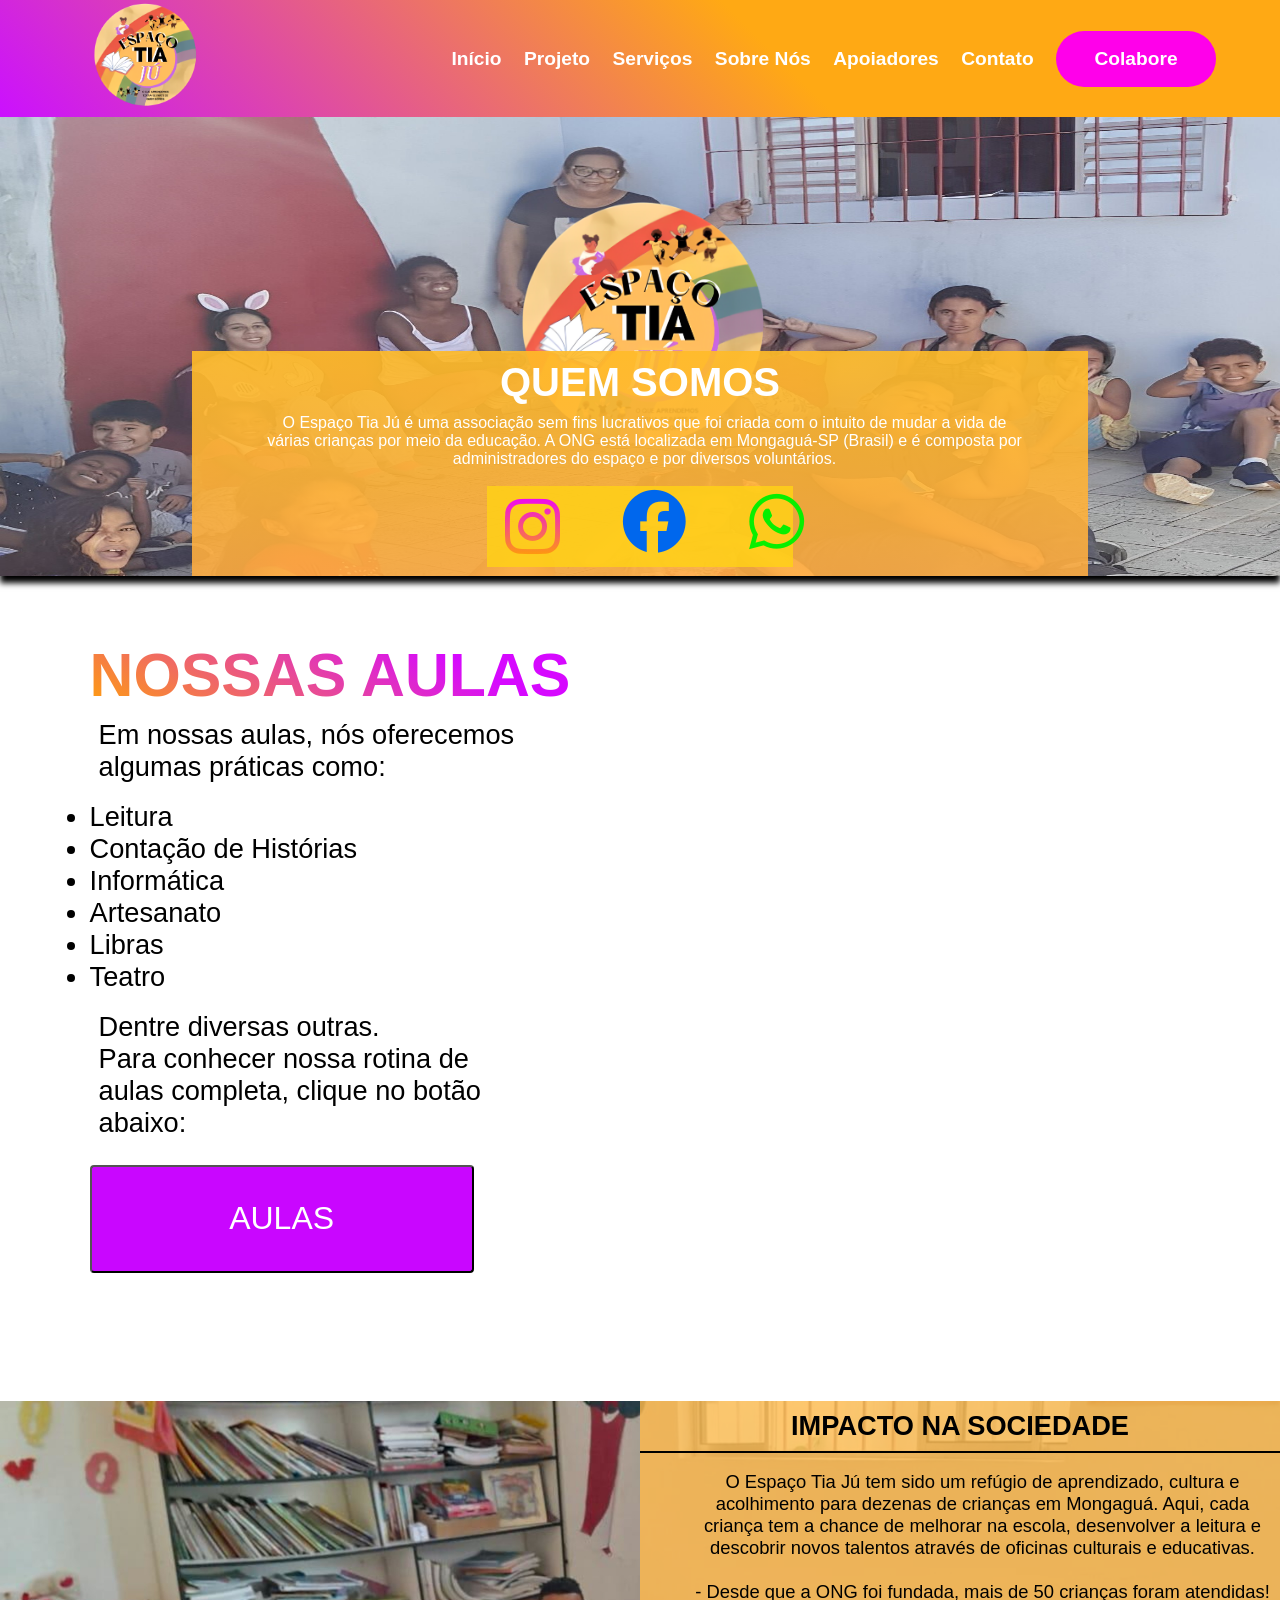
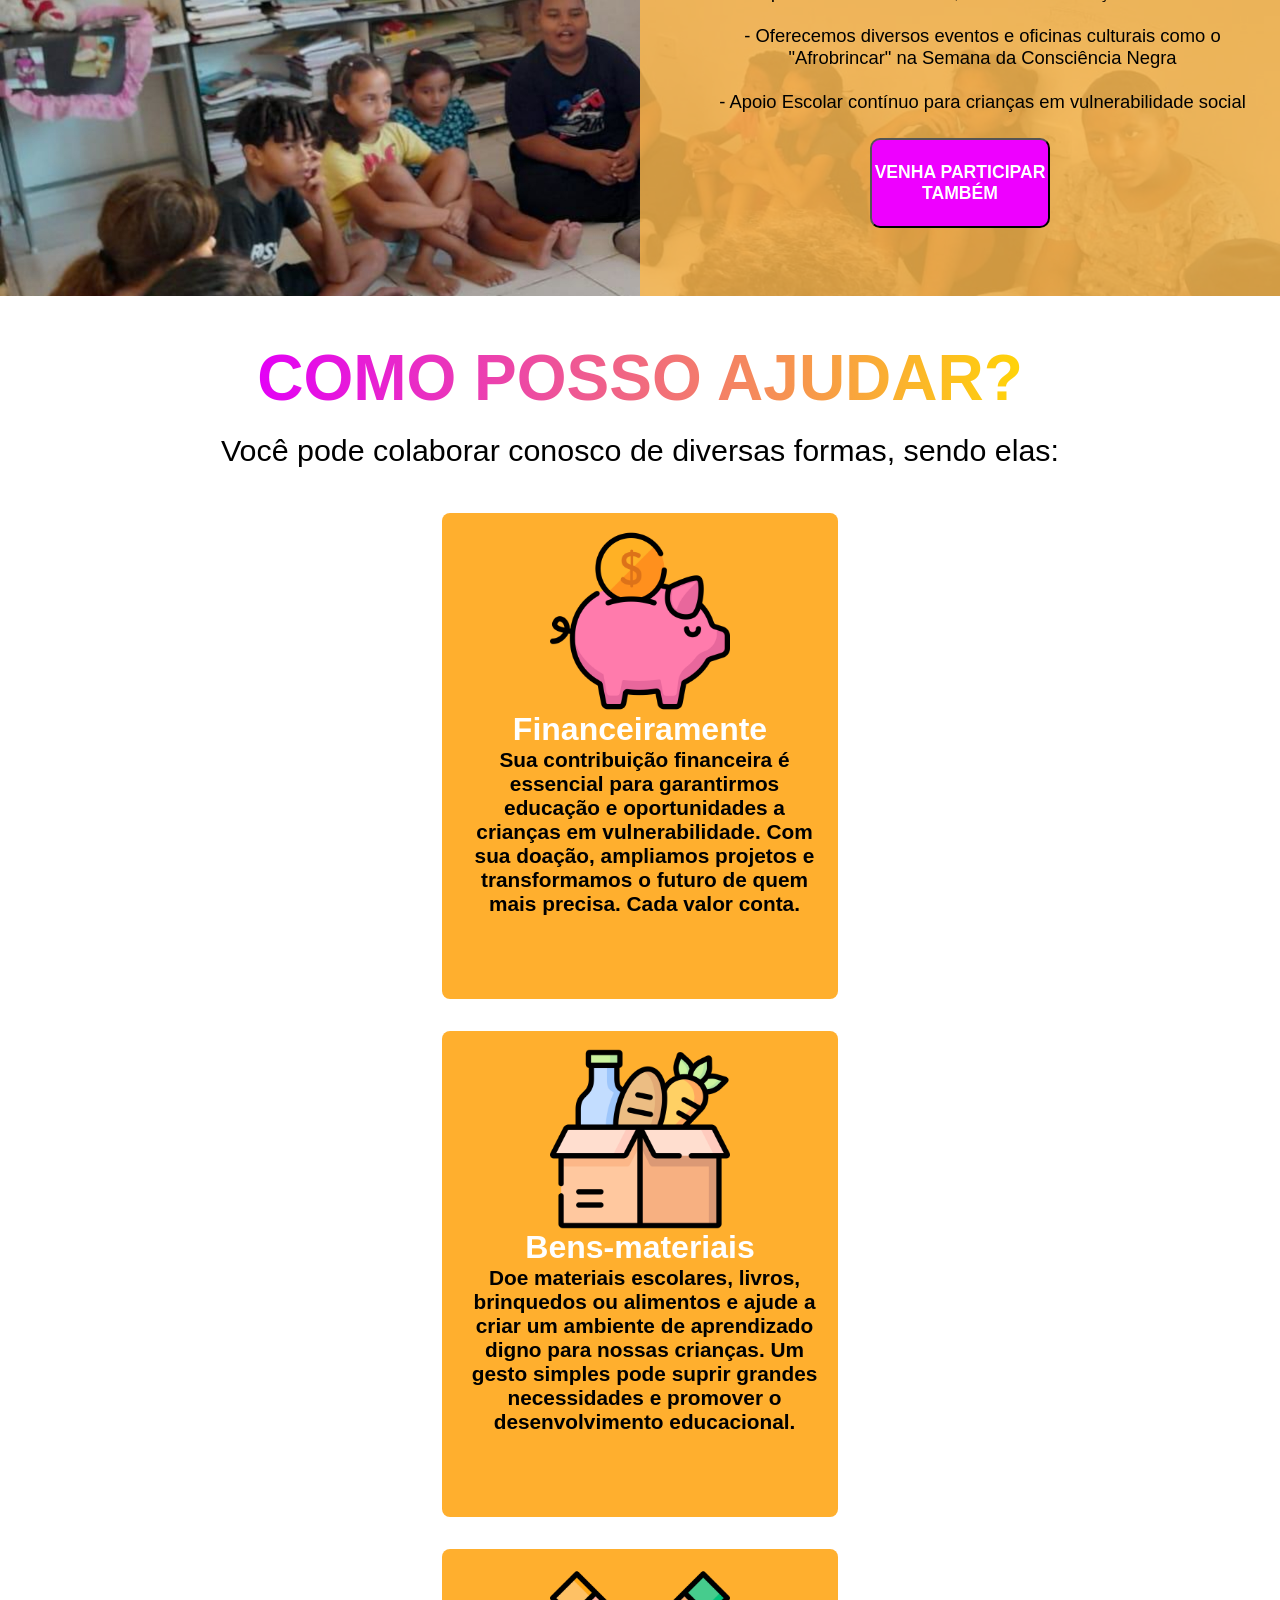
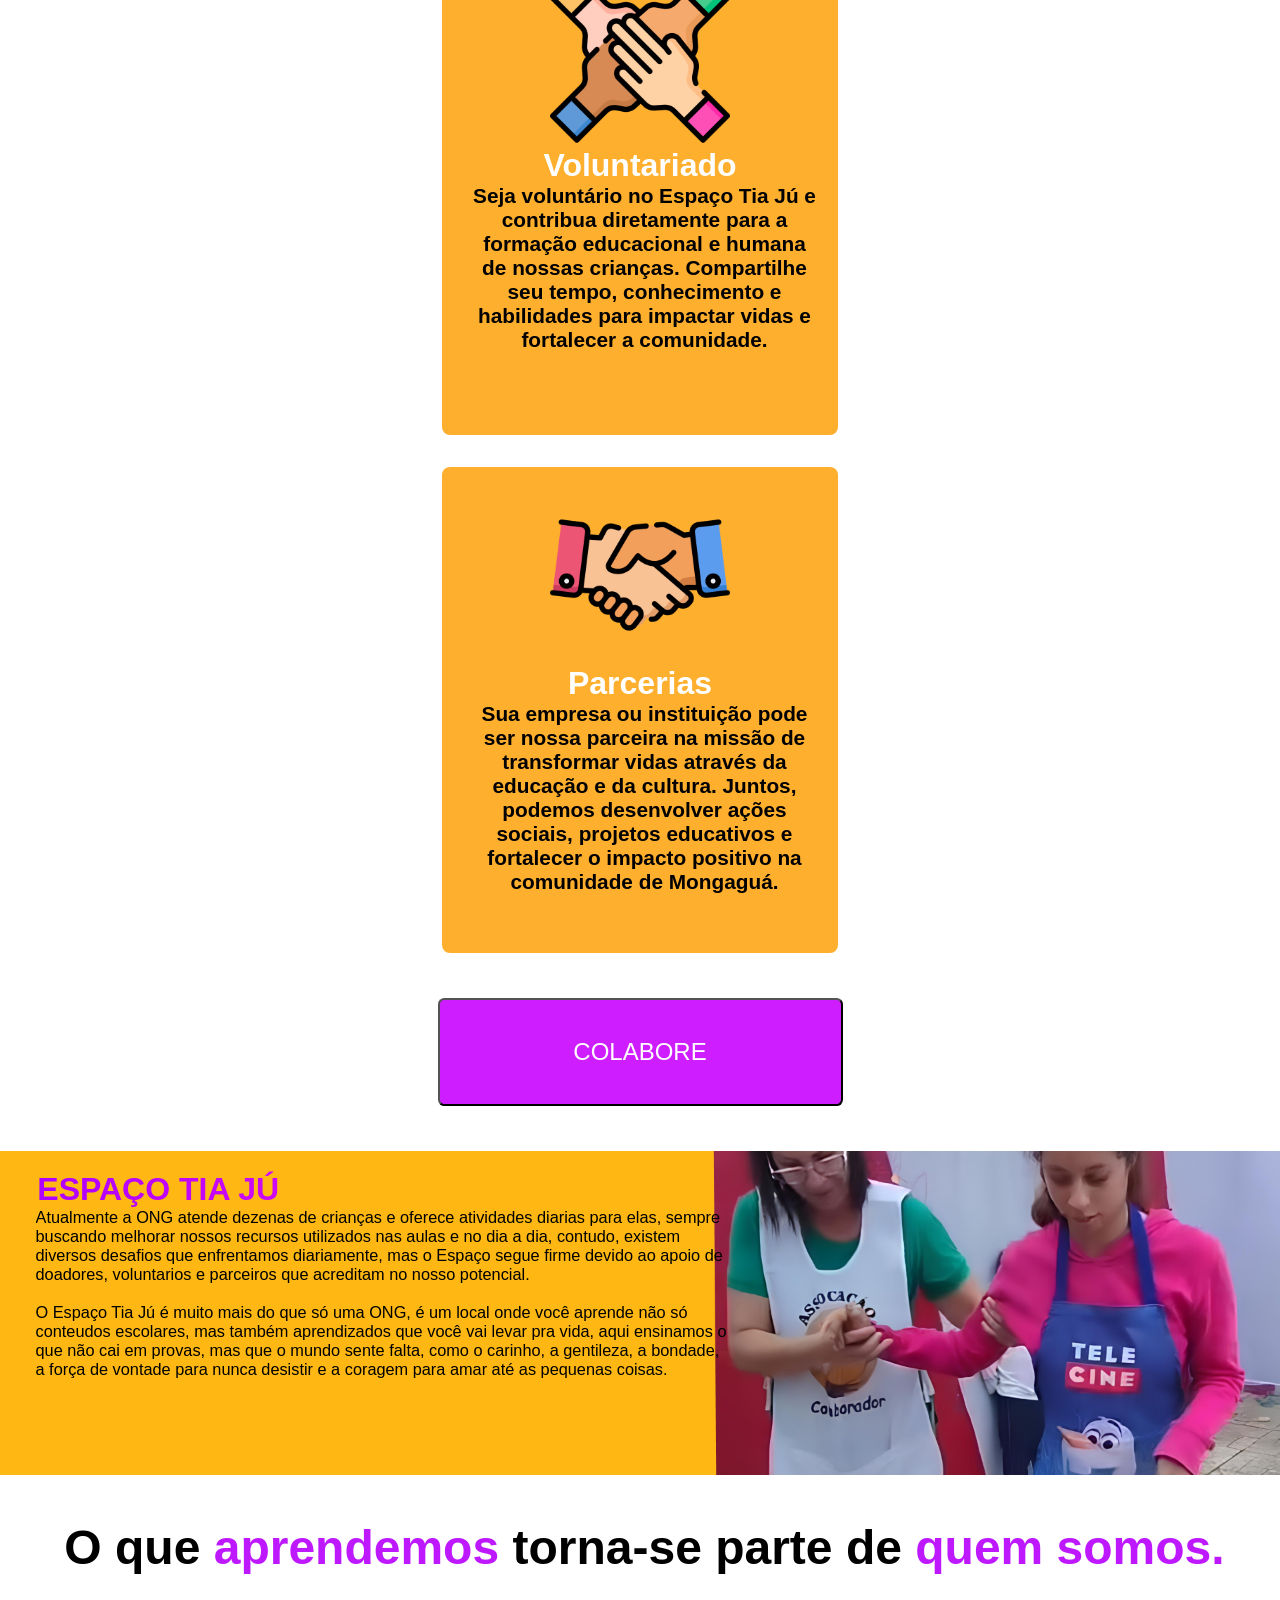
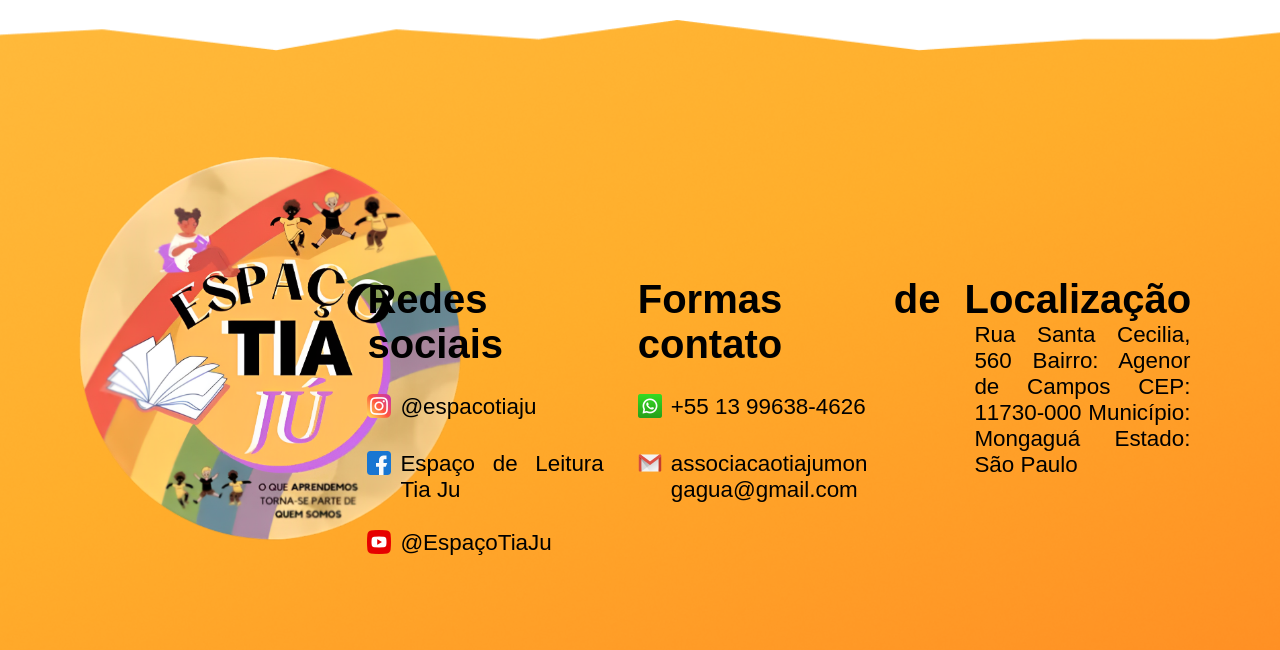
==== commit e4f5b4e5: "Add files via upload" ====
--- a/index.html
+++ b/index.html
@@ -3,7 +3,7 @@
 <head>
     <meta charset="UTF-8">
     <meta name="viewport" content="width=device-width, initial-scale=1.0">
-    <title>Document</title>
+    <title>Inicio</title>
     <link rel="stylesheet" href="style.css">
     <link rel="stylesheet"
     href="https://cdnjs.cloudflare.com/ajax/libs/font-awesome/6.5.0/css/all.min.css">
@@ -117,23 +117,23 @@
   <P class="desc-ajuda">Você pode colaborar conosco de diversas formas, sendo elas:</P>
  <div class="container-fc">
   <div class="forma-colaborar">
-    <a href="https://www.flaticon.com/br/icones-gratis/poupanca" title="poupança ícones"><img src="img/cofrinho.png" alt=""></a>
+    <img src="img/cofrinho.png" alt="">
     <h2>Financeiramente</h2>
     <p>Sua contribuição financeira é essencial para garantirmos educação e oportunidades a crianças em vulnerabilidade. Com sua doação, ampliamos projetos e transformamos o futuro de quem mais precisa. Cada valor conta.</p>
   </div>
     <div class="forma-colaborar">
-      <a href="https://www.flaticon.com/br/icones-gratis/doacao-de-comida" title="doação de comida ícones"><img src="img/doacao-de-alimentos.png" alt=""></a>
+      <img src="img/doacao-de-alimentos.png" alt="">
     <h2>Bens-materiais</h2>
     <p>Doe materiais escolares, livros, brinquedos ou alimentos e ajude a criar um ambiente de aprendizado digno para nossas crianças. Um gesto simples pode suprir grandes necessidades e promover o desenvolvimento educacional.</p>
   </div>
     <div class="forma-colaborar">
-      <a href="https://www.flaticon.com/br/icones-gratis/voluntario" title="voluntário ícones"><img src="img/socorro.png" alt=""></a>
+      <img src="img/socorro.png" alt="">
     <h2>Voluntariado</h2>
     <p>Seja voluntário no Espaço Tia Jú e contribua diretamente para a formação educacional e humana de nossas crianças. Compartilhe seu tempo, conhecimento e habilidades para impactar vidas e fortalecer a comunidade.
 </p>
   </div>
     <div class="forma-colaborar">
-      <a href="https://www.flaticon.com/br/icones-gratis/acordo" title="acordo ícones"> <img src="img/aperto-de-mao.png" alt=""></a>
+      <img src="img/aperto-de-mao.png" alt="">
     <h2>Parcerias</h2>
     <p>Sua empresa ou instituição pode ser nossa parceira na missão de transformar vidas através da educação e da cultura. Juntos, podemos desenvolver ações sociais, projetos educativos e fortalecer o impacto positivo na comunidade de Mongaguá.</p>
   </div>
--- a/style.css
+++ b/style.css
@@ -392,7 +392,7 @@
 }
 
 .Como-ajudar button{
-    margin: 5vh;
+    margin: 5vh 0vh 5vh 0vh;
     height: 12vh;
     width: 45vh;
     font-size: 1.5rem;
@@ -746,7 +746,7 @@
     margin-right: auto;
     }
     .Como-ajudar button{
-        width: 80%;
+        width: 20vh;
     }
     .desc-espaco{
         height: 30vh;
